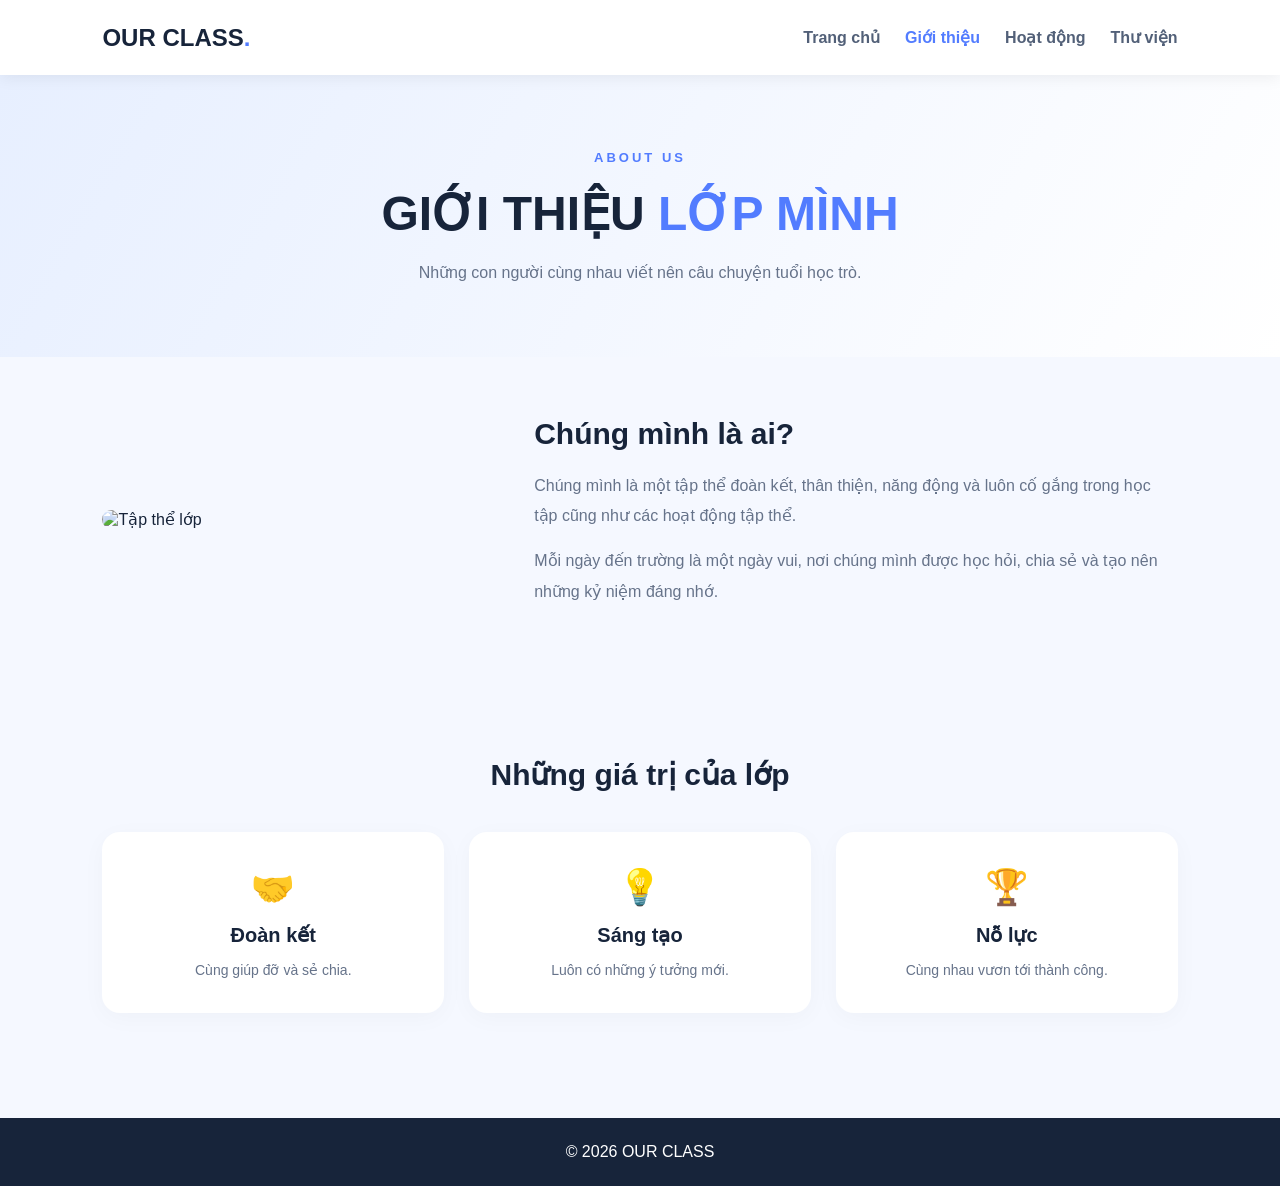
==== gioithieu.html @ 31184b4b "Add files via upload" ====
<!DOCTYPE html>
<html lang="vi">
<head>
    <meta charset="UTF-8">
    <meta name="viewport" content="width=device-width, initial-scale=1.0">
    <title>Giới thiệu lớp</title>
    <link rel="stylesheet" href="style.css">
</head>
<body>
    <header>
        <a href="index.html" class="logo">OUR CLASS<span>.</span></a>
        <nav>
            <a href="index.html">Trang chủ</a>
            <a href="gioithieu.html" class="active">Giới thiệu</a>
            <a href="hoatdong.html">Hoạt động</a>
            <a href="thuvien.html">Thư viện</a>
        </nav>
    </header>

    <section class="page-title">
        <p class="tag">ABOUT US</p>
        <h1>GIỚI THIỆU <span>LỚP MÌNH</span></h1>
        <p>Những con người cùng nhau viết nên câu chuyện tuổi học trò.</p>
    </section>

    <section class="content">
        <img src="images/lop.jpg" alt="Tập thể lớp">
        <div>
            <h2>Chúng mình là ai?</h2>
            <p>Chúng mình là một tập thể đoàn kết, thân thiện, năng động và luôn cố gắng trong học tập cũng như các hoạt động tập thể.</p>
            <p>Mỗi ngày đến trường là một ngày vui, nơi chúng mình được học hỏi, chia sẻ và tạo nên những kỷ niệm đáng nhớ.</p>
        </div>
    </section>

    <section class="intro">
        <h2>Những giá trị của lớp</h2>
        <div class="cards">
            <div class="card">🤝<h3>Đoàn kết</h3><p>Cùng giúp đỡ và sẻ chia.</p></div>
            <div class="card">💡<h3>Sáng tạo</h3><p>Luôn có những ý tưởng mới.</p></div>
            <div class="card">🏆<h3>Nỗ lực</h3><p>Cùng nhau vươn tới thành công.</p></div>
        </div>
    </section>

    <footer>© 2026 OUR CLASS</footer>
    <script src="script.js"></script>
</body>
</html>
---- style.css ----
* {
    margin: 0;
    padding: 0;
    box-sizing: border-box;
}

body {
    font-family: Arial, sans-serif;
    background: #f5f8ff;
    color: #17243a;
}

header {
    height: 75px;
    background: white;
    display: flex;
    justify-content: space-between;
    align-items: center;
    padding: 0 8%;
    position: sticky;
    top: 0;
    z-index: 10;
    box-shadow: 0 3px 15px #00000010;
}

.logo {
    font-size: 24px;
    font-weight: bold;
    color: #17243a;
    text-decoration: none;
}

.logo span, h1 span {
    color: #527cff;
}

nav {
    display: flex;
    gap: 25px;
}

nav a {
    color: #526078;
    text-decoration: none;
    font-weight: bold;
    transition: 0.3s;
}

nav a:hover, nav a.active {
    color: #527cff;
}

.hero {
    min-height: 570px;
    display: flex;
    align-items: center;
    justify-content: space-between;
    padding: 70px 8%;
    gap: 40px;
    background: linear-gradient(120deg, #e7efff, #ffffff);
}

.hero-content {
    flex: 1;
}

.tag {
    color: #527cff;
    font-size: 13px;
    font-weight: bold;
    letter-spacing: 3px;
    margin-bottom: 20px;
}

h1 {
    font-size: 48px;
    line-height: 1.2;
    margin-bottom: 20px;
}

.hero-content > p:not(.tag) {
    color: #66738a;
    line-height: 1.8;
}

.hero-image {
    flex: 1;
}

.hero-image img {
    width: 100%;
    height: 350px;
    object-fit: cover;
    border-radius: 25px;
    box-shadow: 0 15px 40px #527cff30;
}

.btn {
    display: inline-block;
    margin-top: 25px;
    background: #527cff;
    color: white;
    text-decoration: none;
    padding: 15px 25px;
    border-radius: 10px;
    transition: 0.3s;
}

.btn:hover {
    background: #315ce0;
    transform: translateY(-4px);
}

.intro {
    text-align: center;
    padding: 75px 8%;
}

h2 {
    font-size: 30px;
    margin-bottom: 20px;
}

.intro > p:not(.tag) {
    color: #66738a;
    line-height: 1.8;
}

.cards {
    display: grid;
    grid-template-columns: repeat(3, 1fr);
    gap: 25px;
    margin-top: 40px;
}

.card {
    background: white;
    padding: 35px 20px;
    border-radius: 18px;
    font-size: 35px;
    box-shadow: 0 5px 25px #00000008;
    transition: 0.3s;
}

.card:hover {
    transform: translateY(-8px);
}

.card h3 {
    font-size: 20px;
    margin: 15px 0;
}

.card p {
    font-size: 14px;
    color: #66738a;
}

.page-title {
    text-align: center;
    padding: 75px 20px;
    background: linear-gradient(120deg, #e7efff, #ffffff);
}

.page-title p:last-child {
    color: #66738a;
}

.content {
    display: flex;
    align-items: center;
    gap: 40px;
    padding: 60px 8%;
}

.content img {
    width: 50%;
    border-radius: 20px;
}

.content p {
    color: #66738a;
    line-height: 1.9;
    margin-bottom: 15px;
}

.activity-list {
    padding: 50px 8%;
}

.activity {
    display: flex;
    align-items: center;
    gap: 30px;
    background: white;
    padding: 20px;
    margin-bottom: 25px;
    border-radius: 18px;
    box-shadow: 0 5px 20px #00000008;
}

.activity img {
    width: 250px;
    height: 170px;
    object-fit: cover;
    border-radius: 12px;
}

.activity p {
    color: #66738a;
    line-height: 1.8;
}

.gallery {
    padding: 50px 8%;
    display: grid;
    grid-template-columns: repeat(3, 1fr);
    gap: 20px;
}

.gallery img {
    width: 100%;
    height: 240px;
    object-fit: cover;
    border-radius: 15px;
    transition: 0.3s;
    cursor: pointer;
}

.gallery img:hover {
    transform: scale(1.04);
}

footer {
    background: #17243a;
    color: white;
    text-align: center;
    padding: 25px;
    margin-top: 30px;
}

@media (max-width: 750px) {
    header {
        height: auto;
        padding: 20px;
        flex-direction: column;
        gap: 18px;
    }

    nav {
        flex-wrap: wrap;
        justify-content: center;
        gap: 15px;
    }

    .hero, .content, .activity {
        flex-direction: column;
    }

    h1 {
        font-size: 34px;
    }

    .hero-image img, .content img {
        width: 100%;
    }

    .cards, .gallery {
        grid-template-columns: 1fr;
    }

    .activity img {
        width: 100%;
    }
}
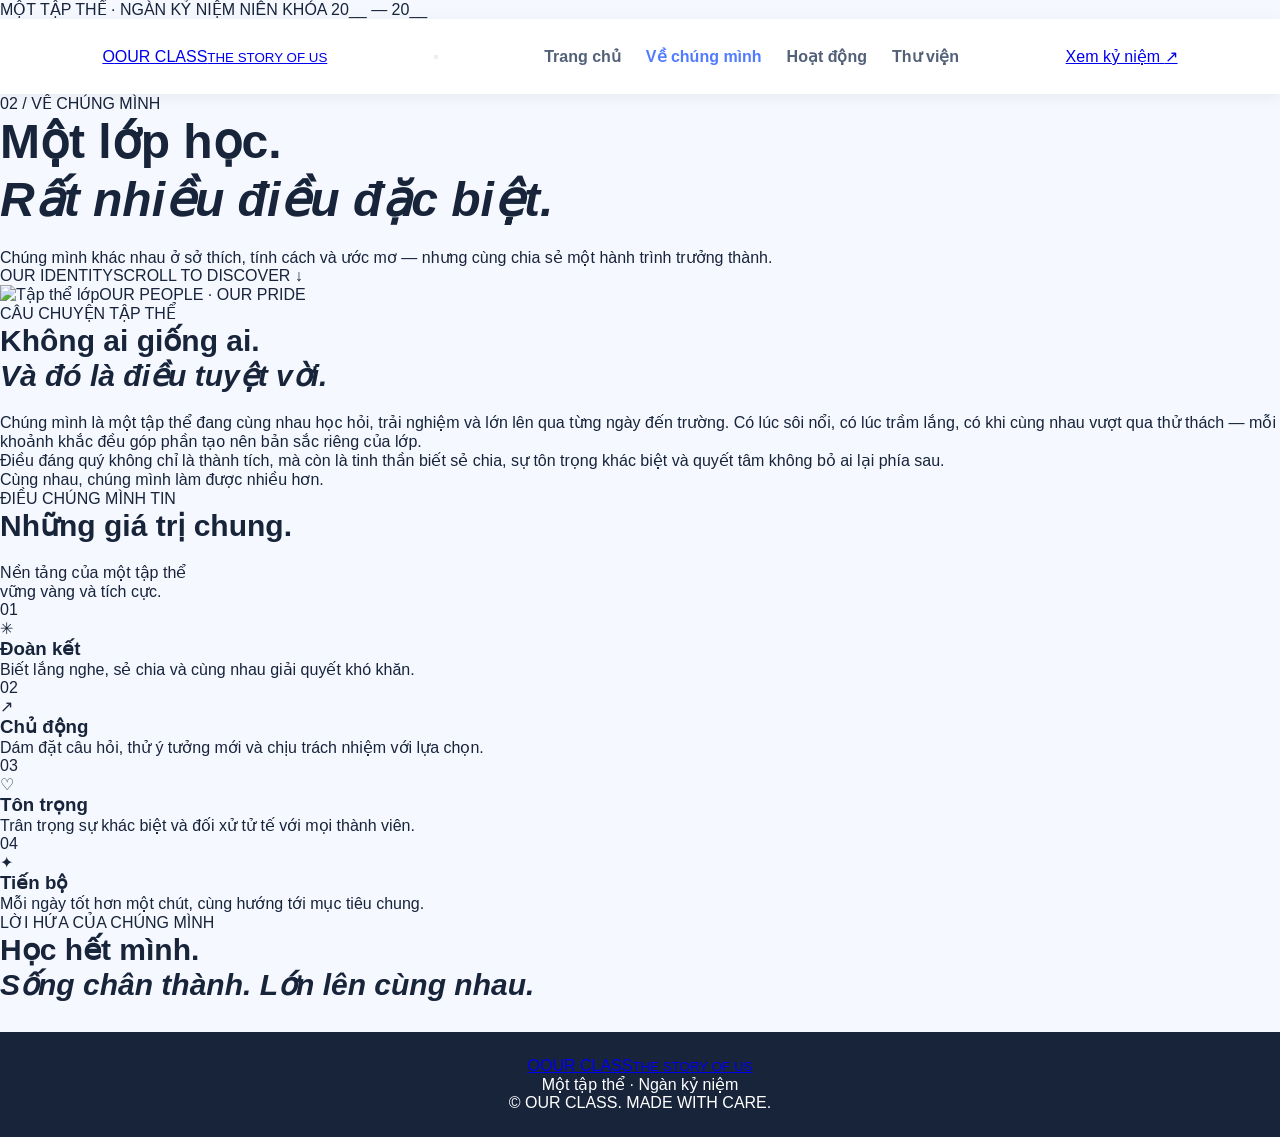
==== commit dcf4f931: "Update gioithieu.html" ====
--- a/gioithieu.html
+++ b/gioithieu.html
@@ -1,48 +1,19 @@
-
 <!DOCTYPE html>
 <html lang="vi">
 <head>
-    <meta charset="UTF-8">
-    <meta name="viewport" content="width=device-width, initial-scale=1.0">
-    <title>Giới thiệu lớp</title>
-    <link rel="stylesheet" href="style.css">
+  <meta charset="UTF-8"><meta name="viewport" content="width=device-width, initial-scale=1.0"><meta name="theme-color" content="#121a22">
+  <title>Về chúng mình — Our Class</title>
+  <link rel="preconnect" href="https://fonts.googleapis.com"><link rel="preconnect" href="https://fonts.gstatic.com" crossorigin>
+  <link href="https://fonts.googleapis.com/css2?family=DM+Sans:wght@400;500;600;700&family=Playfair+Display:ital,wght@0,500;0,600;0,700;1,500;1,600&display=swap" rel="stylesheet"><link rel="stylesheet" href="style.css">
 </head>
 <body>
-    <header>
-        <a href="index.html" class="logo">OUR CLASS<span>.</span></a>
-        <nav>
-            <a href="index.html">Trang chủ</a>
-            <a href="gioithieu.html" class="active">Giới thiệu</a>
-            <a href="hoatdong.html">Hoạt động</a>
-            <a href="thuvien.html">Thư viện</a>
-        </nav>
-    </header>
-
-    <section class="page-title">
-        <p class="tag">ABOUT US</p>
-        <h1>GIỚI THIỆU <span>LỚP MÌNH</span></h1>
-        <p>Những con người cùng nhau viết nên câu chuyện tuổi học trò.</p>
-    </section>
-
-    <section class="content">
-        <img src="images/lop.jpg" alt="Tập thể lớp">
-        <div>
-            <h2>Chúng mình là ai?</h2>
-            <p>Chúng mình là một tập thể đoàn kết, thân thiện, năng động và luôn cố gắng trong học tập cũng như các hoạt động tập thể.</p>
-            <p>Mỗi ngày đến trường là một ngày vui, nơi chúng mình được học hỏi, chia sẻ và tạo nên những kỷ niệm đáng nhớ.</p>
-        </div>
-    </section>
-
-    <section class="intro">
-        <h2>Những giá trị của lớp</h2>
-        <div class="cards">
-            <div class="card">🤝<h3>Đoàn kết</h3><p>Cùng giúp đỡ và sẻ chia.</p></div>
-            <div class="card">💡<h3>Sáng tạo</h3><p>Luôn có những ý tưởng mới.</p></div>
-            <div class="card">🏆<h3>Nỗ lực</h3><p>Cùng nhau vươn tới thành công.</p></div>
-        </div>
-    </section>
-
-    <footer>© 2026 OUR CLASS</footer>
-    <script src="script.js"></script>
-</body>
-</html>
+  <div class="topline"><span class="topline-dot"></span> MỘT TẬP THỂ · NGÀN KỶ NIỆM <span class="topline-year">NIÊN KHÓA 20__ — 20__</span></div>
+  <header class="site-header"><a class="brand" href="index.html"><span class="brand-symbol">O</span><span class="brand-name">OUR CLASS<small>THE STORY OF US</small></span></a><button class="menu-toggle" type="button" aria-label="Mở menu" aria-expanded="false"><span></span><span></span></button><nav class="nav" aria-label="Điều hướng chính"><a href="index.html">Trang chủ</a><a class="active" href="gioithieu.html">Về chúng mình</a><a href="hoatdong.html">Hoạt động</a><a href="thuvien.html">Thư viện</a></nav><a class="header-link" href="thuvien.html">Xem kỷ niệm <span>↗</span></a></header>
+  <main>
+    <section class="page-hero"><p class="eyebrow">02 / VỀ CHÚNG MÌNH</p><h1>Một lớp học.<br><em>Rất nhiều điều đặc biệt.</em></h1><p>Chúng mình khác nhau ở sở thích, tính cách và ước mơ — nhưng cùng chia sẻ một hành trình trưởng thành.</p><div class="page-hero-bottom"><span>OUR IDENTITY</span><span>SCROLL TO DISCOVER ↓</span></div></section>
+    <section class="about-section section-pad"><div class="about-photo photo-shell" data-fallback="ẢNH TẬP THỂ LỚP"><img src="images/lop.jpg" alt="Tập thể lớp"><span class="photo-corner">OUR PEOPLE · OUR PRIDE</span></div><div class="about-copy"><p class="eyebrow">CÂU CHUYỆN TẬP THỂ</p><h2>Không ai giống ai.<br><em>Và đó là điều tuyệt vời.</em></h2><p>Chúng mình là một tập thể đang cùng nhau học hỏi, trải nghiệm và lớn lên qua từng ngày đến trường. Có lúc sôi nổi, có lúc trầm lắng, có khi cùng nhau vượt qua thử thách — mỗi khoảnh khắc đều góp phần tạo nên bản sắc riêng của lớp.</p><p>Điều đáng quý không chỉ là thành tích, mà còn là tinh thần biết sẻ chia, sự tôn trọng khác biệt và quyết tâm không bỏ ai lại phía sau.</p><div class="signature">Cùng nhau, chúng mình làm được nhiều hơn.</div></div></section>
+    <section class="values-section section-pad"><div class="section-heading"><div><p class="eyebrow">ĐIỀU CHÚNG MÌNH TIN</p><h2>Những giá trị chung.</h2></div><p class="section-note">Nền tảng của một tập thể<br>vững vàng và tích cực.</p></div><div class="values-grid"><article class="value-card"><span>01</span><div class="value-icon">✳</div><h3>Đoàn kết</h3><p>Biết lắng nghe, sẻ chia và cùng nhau giải quyết khó khăn.</p></article><article class="value-card"><span>02</span><div class="value-icon">↗</div><h3>Chủ động</h3><p>Dám đặt câu hỏi, thử ý tưởng mới và chịu trách nhiệm với lựa chọn.</p></article><article class="value-card"><span>03</span><div class="value-icon">♡</div><h3>Tôn trọng</h3><p>Trân trọng sự khác biệt và đối xử tử tế với mọi thành viên.</p></article><article class="value-card"><span>04</span><div class="value-icon">✦</div><h3>Tiến bộ</h3><p>Mỗi ngày tốt hơn một chút, cùng hướng tới mục tiêu chung.</p></article></div></section>
+    <section class="manifesto"><p class="eyebrow">LỜI HỨA CỦA CHÚNG MÌNH</p><h2>Học hết mình.<br><em>Sống chân thành. Lớn lên cùng nhau.</em></h2></section>
+  </main>
+  <footer class="site-footer"><a class="brand footer-brand" href="index.html"><span class="brand-symbol">O</span><span class="brand-name">OUR CLASS<small>THE STORY OF US</small></span></a><p>Một tập thể · Ngàn kỷ niệm</p><span>© <span class="year"></span> OUR CLASS. MADE WITH CARE.</span></footer><script src="script.js"></script>
+</body></html>
